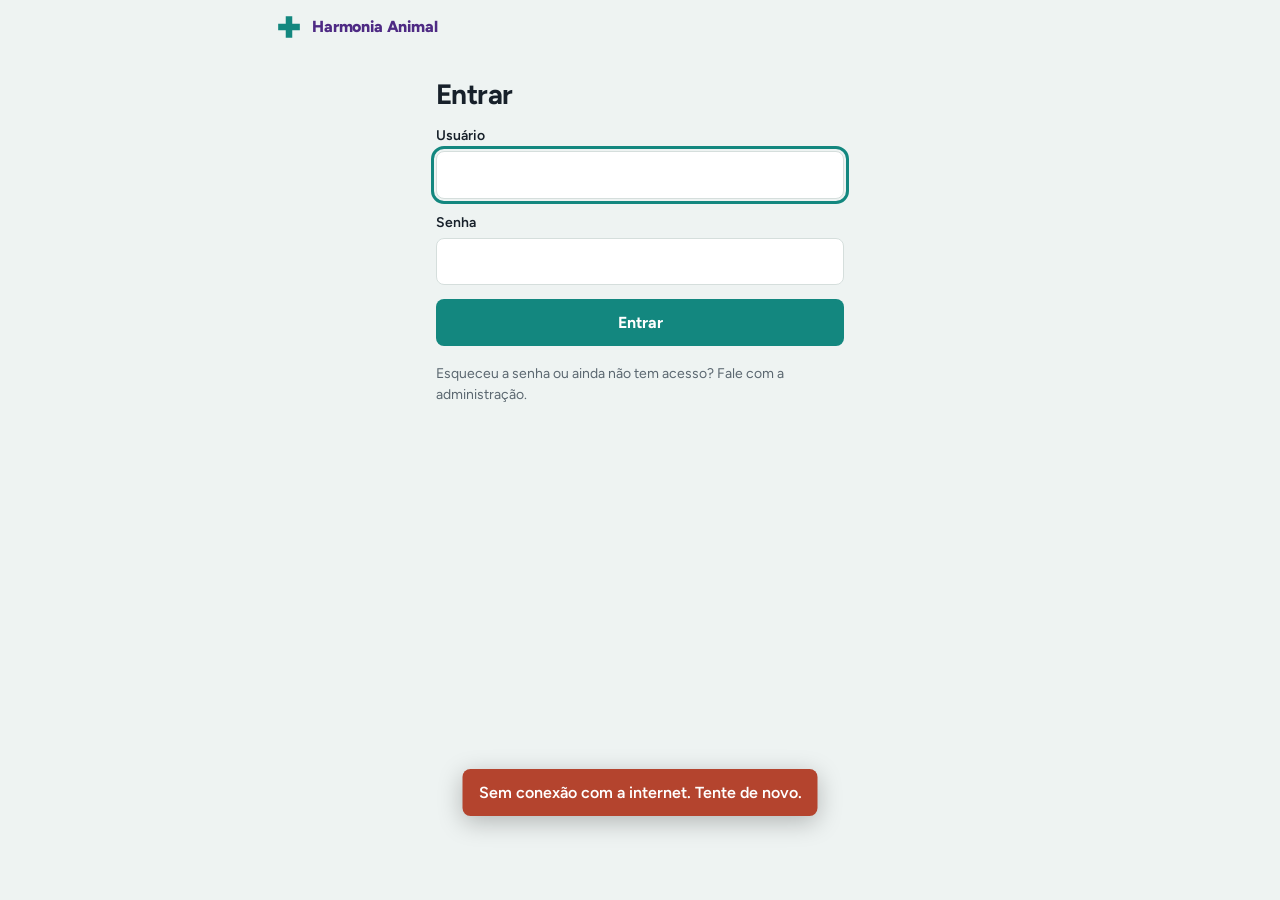
==== index.html @ 550b39a7 "Add files via upload" ====
<!doctype html>
<html lang="pt-BR">
<head>
<meta charset="utf-8">
<meta name="viewport" content="width=device-width, initial-scale=1, viewport-fit=cover">
<title>Harmonia Animal · Portal</title>
<meta name="theme-color" content="#4E2A84">
<link rel="preconnect" href="https://fonts.googleapis.com">
<link rel="preconnect" href="https://fonts.gstatic.com" crossorigin>
<link href="https://fonts.googleapis.com/css2?family=Figtree:wght@400;500;600;700;800&display=swap" rel="stylesheet">
<link rel="stylesheet" href="/estilo.css">
<style>
.modulos{display:grid;grid-template-columns:repeat(auto-fill,minmax(210px,1fr));gap:12px}
.mod{background:var(--card);border:1px solid var(--line);border-radius:var(--r-m);padding:18px;text-decoration:none;color:inherit;display:flex;flex-direction:column;gap:6px;min-height:128px}
.mod:hover{border-color:var(--teal)}
.mod b{font-size:19px;letter-spacing:-.01em}
.mod .muted{font-size:14px;flex:1}
.mod.admin{background:var(--roxo);border-color:var(--roxo);color:#fff}
.mod.admin .muted{color:#D9CCF0}
.matriz{width:100%}
.matriz td{vertical-align:middle}
.matriz select{min-height:40px;padding:7px 10px}
.matriz .unis{display:flex;gap:12px;flex-wrap:wrap}
.matriz .unis label{display:flex;gap:6px;align-items:center;font-size:14px}
.matriz .unis input{width:18px;height:18px;accent-color:var(--teal)}
.boas{font-size:15px;color:var(--muted);margin:-8px 0 18px}
</style>
</head>
<body>
<div id="app"></div>
<script src="/config.js"></script>
<script src="/comum.js"></script>
<script>
const P = { view:'carregando', eu:null, adm:null, aba:'pessoas', edit:null };
const params = new URLSearchParams(location.search);
const volta = params.get('volta');

function render() {
  const app = $('#app');
  const V = {
    carregando: () => '<main class="wrap"><p class="muted">Carregando…</p></main>',
    setup: vSetup, login: vLogin, senha: vSenha, menu: vMenu, admin: vAdmin,
    pessoa: vPessoa, perfil: vPerfil, modulo: vModulo
  };
  app.innerHTML = (V[P.view] || V.carregando)();
  const foco = app.querySelector('[data-foco]'); if (foco) foco.focus();
}
function topo() {
  return cabecalho('Harmonia Animal', P.eu?.pessoa.nome, P.eu ? '<br><button onclick="sair()">Sair</button>' : '');
}

// ---------- primeiro acesso ----------
function vSetup() {
  return `${cabecalho('Harmonia Animal')}<main class="wrap estreito">
    <h1>Configuração inicial</h1>
    <p class="muted">Crie o acesso master. É ele que cadastra a equipe e define o que cada pessoa pode usar.</p>
    <label class="f"><span>Seu nome</span><input type="text" id="sn" data-foco autocomplete="name"></label>
    <label class="f"><span>Usuário</span><input type="text" id="su" autocapitalize="none" autocomplete="username"></label>
    <label class="f"><span>Senha (mínimo 6 caracteres)</span><input type="password" id="ss" autocomplete="new-password"></label>
    <button class="btn full" onclick="criarMaster()">Criar acesso master</button></main>`;
}
async function criarMaster() {
  try {
    const r = await rpc('portal_primeiro_acesso', { p_nome:$('#sn').value, p_usuario:$('#su').value, p_senha:$('#ss').value });
    H.token = r.token; await carregarEu();
  } catch (e) { toast(e.message, true); }
}

// ---------- login ----------
function vLogin() {
  return `${cabecalho('Harmonia Animal')}<main class="wrap estreito">
    <h1>Entrar</h1>
    <label class="f"><span>Usuário</span><input type="text" id="lu" data-foco autocapitalize="none" autocorrect="off" autocomplete="username"></label>
    <label class="f"><span>Senha</span><input type="password" id="ls" autocomplete="current-password" onkeydown="if(event.key==='Enter')entrar()"></label>
    <button class="btn full" onclick="entrar()">Entrar</button>
    <p class="muted small" style="margin-top:18px">Esqueceu a senha ou ainda não tem acesso? Fale com a administração.</p></main>`;
}
async function entrar() {
  try {
    const r = await rpc('portal_login', { p_usuario:$('#lu').value, p_senha:$('#ls').value });
    if (r.erro) return toast(r.erro, true);
    H.token = r.token; await carregarEu();
  } catch (e) { toast(e.message, true); }
}
async function sair() {
  try { await rpc('portal_sair', { p_token:H.token }); } catch {}
  H.token = null; P.eu = null; P.view = 'login'; render();
}

// ---------- trocar senha ----------
function vSenha() {
  const obrig = P.eu.pessoa.trocar_senha;
  return `${topo()}<main class="wrap estreito">
    ${obrig ? '' : '<button class="voltar" onclick="P.view=\'menu\';render()">‹ Voltar</button>'}
    <h1>${obrig ? 'Crie sua senha' : 'Trocar senha'}</h1>
    ${obrig ? '<p class="muted">Você entrou com uma senha provisória. Crie a sua para continuar.</p>' : ''}
    <label class="f"><span>${obrig ? 'Senha provisória' : 'Senha atual'}</span><input type="password" id="ta" data-foco autocomplete="current-password"></label>
    <label class="f"><span>Nova senha (mínimo 6 caracteres)</span><input type="password" id="tn" autocomplete="new-password"></label>
    <label class="f"><span>Repita a nova senha</span><input type="password" id="tr" autocomplete="new-password" onkeydown="if(event.key==='Enter')trocarSenha()"></label>
    <button class="btn full" onclick="trocarSenha()">Salvar nova senha</button></main>`;
}
async function trocarSenha() {
  if ($('#tn').value !== $('#tr').value) return toast('As duas senhas novas não são iguais.', true);
  try {
    await rpc('portal_trocar_senha', { p_token:H.token, p_atual:$('#ta').value, p_nova:$('#tn').value });
    toast('Senha salva.'); await carregarEu();
  } catch (e) { toast(e.message, true); }
}

// ---------- menu ----------
async function carregarEu() {
  try { P.eu = await rpc('portal_eu', { p_token:H.token }); }
  catch (e) { if (!H.token) { P.view = 'login'; return render(); } return toast(e.message, true); }
  if (P.eu.pessoa.trocar_senha) { P.view = 'senha'; return render(); }
  if (volta && volta.startsWith('/') && !volta.startsWith('//')) { location.href = volta; return; }
  P.view = 'menu'; render();
}
function vMenu() {
  const e = P.eu, primeiro = e.pessoa.nome.split(' ')[0];
  const cards = e.modulos.map(m => {
    const externo = /^https?:/i.test(m.url);
    const uni = m.por_unidade && m.unidades?.length ? ' · ' + m.unidades.map(u => UNIDADES[u] || u).join(' e ') : '';
    return `<a class="mod" href="${esc(externo ? m.url : '/' + m.url.replace(/^\//, ''))}">
      <b>${esc(m.nome)}</b><span class="muted">${esc(m.descricao || '')}</span>
      <div class="tags"><span class="tag">${NIVEIS[m.nivel]}${uni}</span>${externo ? '<span class="tag av">Login próprio por enquanto</span>' : ''}</div></a>`;
  }).join('');
  const admin = e.pessoa.master ? `<button class="mod admin" style="text-align:left;font:inherit;cursor:pointer" onclick="abrirAdmin()">
      <b>Administração</b><span class="muted">Pessoas, perfis e módulos</span></button>` : '';
  return `${topo()}<main class="wrap">
    <h1>Olá, ${esc(primeiro)}</h1>
    <p class="boas">Escolha o que você quer abrir.</p>
    ${cards || admin ? `<div class="modulos">${cards}${admin}</div>` : '<div class="vazio">Você ainda não tem nenhum módulo liberado. Fale com a administração.</div>'}
    <div class="linha-btn" style="margin-top:28px"><button class="btn sec" onclick="P.view='senha';render()">Trocar minha senha</button></div></main>`;
}

// ---------- administração ----------
async function abrirAdmin(aba) {
  if (aba) P.aba = aba;
  try { P.adm = await rpc('portal_admin_dados', { p_token:H.token }); P.view = 'admin'; render(); window.scrollTo(0,0); }
  catch (e) { toast(e.message, true); }
}
function subabas() {
  const b = (id, t) => `<button aria-current="${P.aba===id}" onclick="P.aba='${id}';render()">${t}</button>`;
  return `<div class="subabas">${b('pessoas','Pessoas')}${b('perfis','Perfis')}${b('modulos','Módulos')}</div>`;
}
function vAdmin() {
  const A = P.adm;
  let corpo = '';
  if (P.aba === 'pessoas') {
    const perfil = id => A.perfis.find(p => p.id === id)?.nome || 'Sem perfil';
    const nomeMod = id => A.modulos.find(m => m.id === id)?.nome || id;
    corpo = `<div class="linha-btn" style="margin:0 0 14px"><button class="btn" onclick="editarPessoa()">Cadastrar pessoa</button></div>
      <div class="lista">${A.pessoas.map(p => `<button class="item" onclick="editarPessoa('${p.id}')" style="${p.ativo ? '' : 'opacity:.55'}"><div class="grow">
        <h3>${esc(p.nome)}</h3><div class="muted small">${esc(p.usuario)} · ${esc(perfil(p.perfil_id))}</div>
        <div class="tags">${p.master ? '<span class="tag live">Master</span>' : p.acessos.map(a => `<span class="tag">${esc(nomeMod(a.modulo_id))}: ${NIVEIS[a.nivel]}</span>`).join('')}
        ${p.trocar_senha ? '<span class="tag av">Senha provisória</span>' : ''}${p.ativo ? '' : '<span class="tag no">Inativa</span>'}</div></div></button>`).join('')}</div>`;
  } else if (P.aba === 'perfis') {
    corpo = `<p class="muted small">Perfis são modelos: ao cadastrar alguém, o perfil preenche os acessos, e você ajusta as exceções. Mudar um perfil não altera quem já foi cadastrado.</p>
      <div class="linha-btn" style="margin:0 0 14px"><button class="btn" onclick="editarPerfil()">Criar perfil</button></div>
      <div class="lista">${A.perfis.map(p => `<button class="item" onclick="editarPerfil('${p.id}')"><div class="grow"><h3>${esc(p.nome)}</h3>
        <div class="tags">${Object.entries(p.niveis).map(([m, n]) => `<span class="tag">${esc(A.modulos.find(x => x.id === m)?.nome || m)}: ${NIVEIS[n] || n}</span>`).join('') || '<span class="muted small">Sem acessos</span>'}</div></div></button>`).join('')}</div>`;
  } else {
    corpo = `<p class="muted small">Módulos sem endereço não aparecem no menu. Para os apps antigos, cole o link atual até eles virarem módulos do portal.</p>
      <div class="linha-btn" style="margin:0 0 14px"><button class="btn" onclick="editarModulo()">Adicionar módulo</button></div>
      <div class="lista">${A.modulos.map(m => `<button class="item" onclick="editarModulo('${m.id}')" style="${m.ativo ? '' : 'opacity:.55'}"><div class="grow"><h3>${esc(m.nome)}</h3>
        <div class="muted small">${esc(m.url || 'Sem endereço')}</div>
        <div class="tags">${m.por_unidade ? '<span class="tag">Por unidade</span>' : ''}${m.ativo ? '' : '<span class="tag no">Desativado</span>'}${m.url ? '' : '<span class="tag av">Não aparece no menu</span>'}</div></div></button>`).join('')}</div>`;
  }
  return `${topo()}<main class="wrap"><button class="voltar" onclick="P.view='menu';carregarEu()">‹ Portal</button>
    <h1>Administração</h1>${subabas()}${corpo}</main>`;
}

// ---------- matriz de acessos ----------
function matriz(acessos) {
  return `<div class="card rolagem" style="padding:4px 12px"><table class="matriz"><tbody>${P.adm.modulos.map(m => {
    const a = acessos[m.id] || {};
    return `<tr><td><b>${esc(m.nome)}</b>${m.ativo ? '' : ' <span class="muted small">(desativado)</span>'}</td>
      <td style="width:150px"><select data-mod="${m.id}" aria-label="Nível em ${esc(m.nome)}">
        <option value="">Sem acesso</option><option value="usa" ${a.nivel==='usa'?'selected':''}>Usa</option>
        <option value="gerencia" ${a.nivel==='gerencia'?'selected':''}>Gerencia</option></select></td>
      ${m.por_unidade ? `<td><div class="unis">${Object.entries(UNIDADES).map(([u, t]) =>
        `<label><input type="checkbox" data-uni="${m.id}" value="${u}" ${(a.unidades || []).includes(u) ? 'checked' : ''}>${t}</label>`).join('')}</div></td>` : '<td></td>'}</tr>`;
  }).join('')}</tbody></table></div>`;
}
function lerMatriz(comUnidades) {
  const out = {};
  for (const s of $$('select[data-mod]')) {
    if (!s.value) continue;
    const m = s.dataset.mod, mod = P.adm.modulos.find(x => x.id === m);
    const unidades = $$(`input[data-uni="${m}"]:checked`).map(x => x.value);
    if (comUnidades && mod.por_unidade && !unidades.length) throw new Error(`Marque pelo menos uma unidade em ${mod.nome}.`);
    out[m] = { nivel:s.value, unidades };
  }
  return out;
}

// ---------- pessoa ----------
function editarPessoa(id) {
  const p = id ? P.adm.pessoas.find(x => x.id === id) : null;
  P.edit = p ? { ...p, acessosMap:Object.fromEntries(p.acessos.map(a => [a.modulo_id, a])) }
             : { nome:'', usuario:'', perfil_id:'', master:false, ativo:true, acessosMap:{} };
  P.view = 'pessoa'; render(); window.scrollTo(0,0);
}
function aplicarPerfil(pid) {
  const pf = P.adm.perfis.find(x => x.id === pid); if (!pf) return;
  for (const s of $$('select[data-mod]')) {
    const m = s.dataset.mod, nv = pf.niveis[m] || '';
    s.value = nv;
    const mod = P.adm.modulos.find(x => x.id === m);
    if (mod.por_unidade) $$(`input[data-uni="${m}"]`).forEach(c => c.checked = !!nv);
  }
  toast('Acessos preenchidos pelo perfil. Ajuste o que precisar.');
}
function vPessoa() {
  const p = P.edit, nova = !p.id, souEu = p.id === P.eu.pessoa.id;
  return `${topo()}<main class="wrap"><button class="voltar" onclick="abrirAdmin('pessoas')">‹ Pessoas</button>
    <h1>${nova ? 'Cadastrar pessoa' : esc(p.nome)}</h1>
    <div class="duas quebra"><label class="f"><span>Nome</span><input type="text" id="pn" value="${esc(p.nome)}" ${nova ? 'data-foco' : ''}></label>
      <label class="f"><span>Usuário</span><input type="text" id="pu" value="${esc(p.usuario)}" autocapitalize="none" autocorrect="off" placeholder="ex.: ana.souza"></label></div>
    ${nova ? `<label class="f"><span>Senha provisória (a pessoa troca no primeiro acesso)</span><input type="text" id="ps" autocomplete="off" placeholder="mínimo 6 caracteres"></label>` : ''}
    <label class="f"><span>Perfil</span><select id="pp" onchange="aplicarPerfil(this.value)">
      <option value="">Sem perfil</option>${P.adm.perfis.map(f => `<option value="${f.id}" ${f.id===p.perfil_id?'selected':''}>${esc(f.nome)}</option>`).join('')}</select></label>
    <h2>Acessos</h2>
    ${p.master ? '<p class="muted small">Master tem acesso total a todos os módulos, inclusive valores e dados sensíveis. Os acessos abaixo só valem se o master for desmarcado.</p>' : ''}
    ${matriz(p.acessosMap)}
    <div style="margin-top:18px">
      <label class="chk"><input type="checkbox" id="pm" ${p.master ? 'checked' : ''} ${souEu ? 'disabled' : ''}> Master (acesso total e administração do portal)</label>
      ${nova ? '' : `<label class="chk"><input type="checkbox" id="pa" ${p.ativo ? 'checked' : ''} ${souEu ? 'disabled' : ''}> Ativa (desmarque quando a pessoa sair da equipe)</label>`}
    </div>
    <div class="linha-btn"><button class="btn" onclick="salvarPessoa()">${nova ? 'Cadastrar' : 'Salvar alterações'}</button>
      ${nova ? '' : '<button class="btn sec" onclick="resetarSenha()">Definir senha provisória</button>'}</div></main>`;
}
async function salvarPessoa() {
  const p = P.edit;
  try {
    const mapa = lerMatriz(true);
    const q = { id:p.id || '', nome:$('#pn').value, usuario:$('#pu').value, perfil_id:$('#pp').value,
      master:$('#pm').checked, ativo:$('#pa') ? $('#pa').checked : true, senha:$('#ps')?.value || '',
      acessos:Object.entries(mapa).map(([modulo_id, a]) => ({ modulo_id, ...a })) };
    await rpc('portal_admin_salvar_pessoa', { p_token:H.token, p:q });
    toast(p.id ? 'Alterações salvas.' : `${q.nome} cadastrada. Passe o usuário e a senha provisória para ela.`);
    abrirAdmin('pessoas');
  } catch (e) { toast(e.message, true); }
}
async function resetarSenha() {
  const s = prompt(`Nova senha provisória para ${P.edit.nome} (mínimo 6 caracteres). Ela vai precisar trocar ao entrar.`);
  if (!s) return;
  try { await rpc('portal_admin_resetar_senha', { p_token:H.token, p_pessoa:P.edit.id, p_senha:s }); toast('Senha provisória definida.'); }
  catch (e) { toast(e.message, true); }
}

// ---------- perfil ----------
function editarPerfil(id) {
  const p = id ? P.adm.perfis.find(x => x.id === id) : { nome:'', niveis:{} };
  P.edit = { ...p, acessosMap:Object.fromEntries(Object.entries(p.niveis).map(([m, n]) => [m, { nivel:n }])) };
  P.view = 'perfil'; render(); window.scrollTo(0,0);
}
function vPerfil() {
  const p = P.edit;
  const m = matriz(p.acessosMap).replace(/<td><div class="unis">[\s\S]*?<\/div><\/td>/g, '<td class="muted small">unidade na pessoa</td>');
  return `${topo()}<main class="wrap"><button class="voltar" onclick="abrirAdmin('perfis')">‹ Perfis</button>
    <h1>${p.id ? 'Editar perfil' : 'Criar perfil'}</h1>
    <label class="f"><span>Nome do perfil</span><input type="text" id="fn" value="${esc(p.nome)}" ${p.id ? '' : 'data-foco'}></label>
    <h2>Acessos padrão</h2>${m}
    <div class="linha-btn"><button class="btn" onclick="salvarPerfil()">Salvar perfil</button>
      ${p.id ? '<button class="btn perigo" onclick="excluirPerfil()">Excluir perfil</button>' : ''}</div></main>`;
}
async function salvarPerfil() {
  try {
    const niveis = Object.fromEntries(Object.entries(lerMatriz(false)).map(([m, a]) => [m, a.nivel]));
    await rpc('portal_admin_salvar_perfil', { p_token:H.token, p:{ id:P.edit.id || '', nome:$('#fn').value, niveis } });
    toast('Perfil salvo.'); abrirAdmin('perfis');
  } catch (e) { toast(e.message, true); }
}
async function excluirPerfil() {
  if (!confirm('Excluir este perfil? Quem está nele fica sem perfil, mas mantém os acessos.')) return;
  try { await rpc('portal_admin_excluir_perfil', { p_token:H.token, p_perfil:P.edit.id }); toast('Perfil excluído.'); abrirAdmin('perfis'); }
  catch (e) { toast(e.message, true); }
}

// ---------- módulo ----------
function editarModulo(id) {
  P.edit = id ? { ...P.adm.modulos.find(x => x.id === id) } : { nome:'', descricao:'', url:'', ordem:50, por_unidade:false, ativo:true };
  P.view = 'modulo'; render(); window.scrollTo(0,0);
}
function vModulo() {
  const m = P.edit;
  return `${topo()}<main class="wrap"><button class="voltar" onclick="abrirAdmin('modulos')">‹ Módulos</button>
    <h1>${m.id ? esc(m.nome) : 'Adicionar módulo'}</h1>
    <label class="f"><span>Nome</span><input type="text" id="mn" value="${esc(m.nome)}"></label>
    <label class="f"><span>Descrição curta</span><input type="text" id="md" value="${esc(m.descricao || '')}"></label>
    <label class="f"><span>Endereço</span><input type="text" id="mu" value="${esc(m.url || '')}" autocapitalize="none" placeholder="https://… ou modulos/nome.html"></label>
    <label class="f" style="max-width:160px"><span>Ordem no menu</span><input type="number" id="mo" value="${m.ordem}"></label>
    <label class="chk"><input type="checkbox" id="mp" ${m.por_unidade ? 'checked' : ''}> Acesso por unidade (Barão / Bonfim)</label>
    <label class="chk"><input type="checkbox" id="ma" ${m.ativo ? 'checked' : ''}> Ativo</label>
    <div class="linha-btn"><button class="btn" onclick="salvarModulo()">Salvar módulo</button></div></main>`;
}
async function salvarModulo() {
  try {
    await rpc('portal_admin_salvar_modulo', { p_token:H.token, p:{ id:P.edit.id || '', nome:$('#mn').value, descricao:$('#md').value,
      url:$('#mu').value, ordem:$('#mo').value, por_unidade:$('#mp').checked, ativo:$('#ma').checked } });
    toast('Módulo salvo.'); abrirAdmin('modulos');
  } catch (e) { toast(e.message, true); }
}

// ---------- início ----------
(async function init() {
  render();
  if (!CFG || !CFG.key || CFG.key.startsWith('COLE_')) {
    $('#app').innerHTML = '<main class="wrap"><h1>Falta configurar</h1><p>Abra o arquivo <b>config.js</b> e cole a chave pública do Supabase.</p></main>';
    return;
  }
  if (H.token) return carregarEu();
  try { const s = await rpc('portal_status'); P.view = s.configurado ? 'login' : 'setup'; }
  catch (e) { P.view = 'login'; toast(e.message, true); }
  render();
})();
</script>
</body>
</html>
---- estilo.css ----
:root{
  --roxo:#4E2A84; --roxo-2:#3A1F63; --teal:#13877F; --teal-claro:#DDF0EE;
  --bg:#EEF3F2; --card:#FFFFFF; --ink:#17202A; --muted:#5B6770; --line:#D5DEDC;
  --ok:#2E7D4F; --ok-bg:#E1F2E7; --alerta:#B4442E; --alerta-bg:#F8E3DE; --aviso:#8A5A00; --aviso-bg:#FBEFD5;
  --r-s:8px; --r-m:14px;
  font-family:"Figtree",system-ui,-apple-system,"Segoe UI",Roboto,sans-serif;
  color:var(--ink); background:var(--bg);
  box-sizing:border-box; padding-top:env(safe-area-inset-top,0px); padding-bottom:env(safe-area-inset-bottom,0px);
}
@media (prefers-color-scheme:dark){:root:not([data-theme="light"]){
  --bg:#12171B; --card:#1B2328; --ink:#E7EEF0; --muted:#9AA8AE; --line:#2C373D; --teal-claro:#173A38;
  --ok-bg:#16301F; --alerta-bg:#3A1C16; --aviso-bg:#352A12; --ok:#6BC28E; --alerta:#EE8C76; --aviso:#E0B45C; --teal:#3FB7AE;
}}
*,*::before,*::after{box-sizing:inherit}
html{scroll-padding-top:env(safe-area-inset-top,0px)}
body{margin:0;background:var(--bg);font-size:16px;line-height:1.45}
button,input,select,textarea{font:inherit;color:inherit}
button{cursor:pointer}
a{color:var(--teal)}
:focus-visible{outline:3px solid var(--teal);outline-offset:2px}
.wrap{max-width:760px;margin:0 auto;padding:16px 16px 96px}
.wrap.estreito{max-width:440px}
header.top{display:flex;align-items:center;justify-content:space-between;gap:12px;padding:14px 16px;max-width:760px;margin:0 auto}
.marca{display:flex;align-items:center;gap:10px;font-weight:800;color:var(--roxo);letter-spacing:-.01em;text-decoration:none}
@media (prefers-color-scheme:dark){:root:not([data-theme="light"]) .marca{color:#C9B3EE}}
.cruz{width:26px;height:26px;flex:none}
.quem{font-size:14px;color:var(--muted);text-align:right;line-height:1.35}
.quem button,.quem a{border:0;background:none;color:var(--teal);font-weight:600;padding:0;text-decoration:none;font-size:14px}
h1{font-size:28px;line-height:1.15;margin:8px 0 16px;letter-spacing:-.02em}
h2{font-size:19px;margin:28px 0 10px}
h3{font-size:16px;margin:0}
p{margin:0 0 12px}
.muted{color:var(--muted)}
.small{font-size:14px}
.card{background:var(--card);border:1px solid var(--line);border-radius:var(--r-m);padding:16px}
.lista{display:flex;flex-direction:column;gap:10px}
.item{background:var(--card);border:1px solid var(--line);border-radius:var(--r-m);padding:14px 16px;display:flex;gap:14px;align-items:flex-start;text-align:left;width:100%;color:inherit;text-decoration:none}
button.item:hover,a.item:hover{border-color:var(--teal)}
.grow{flex:1;min-width:0}
.tags{display:flex;flex-wrap:wrap;gap:6px;margin-top:6px;align-items:center}
.tag{font-size:12.5px;font-weight:600;padding:2px 8px;border-radius:99px;background:var(--teal-claro);color:var(--teal)}
.tag.ok{background:var(--ok-bg);color:var(--ok)} .tag.no{background:var(--alerta-bg);color:var(--alerta)} .tag.av{background:var(--aviso-bg);color:var(--aviso)}
.tag.live{background:var(--roxo);color:#fff}
.btn{display:inline-flex;align-items:center;justify-content:center;gap:8px;border:0;border-radius:var(--r-s);padding:12px 18px;font-weight:700;background:var(--teal);color:#fff;min-height:46px;text-decoration:none}
.btn.roxo{background:var(--roxo)}
.btn.sec{background:transparent;color:var(--ink);border:1.5px solid var(--line)}
.btn.perigo{background:transparent;color:var(--alerta);border:1.5px solid var(--alerta)}
.btn.mini{min-height:36px;padding:6px 12px;font-size:14px}
.btn.full{width:100%}
.btn:disabled{opacity:.55;cursor:default}
.linha-btn{display:flex;flex-wrap:wrap;gap:10px;margin-top:14px}
label.f,div.f{display:block;margin-bottom:14px}
label.f>span,.f>.rot{display:block;font-size:14px;font-weight:600;margin-bottom:5px}
input[type=text],input[type=date],input[type=time],input[type=number],input[type=password],input[type=tel],input[type=url],select,textarea{
  width:100%;border:1.5px solid var(--line);background:var(--card);border-radius:var(--r-s);padding:11px 12px;min-height:46px}
textarea{min-height:100px;resize:vertical}
.duas{display:grid;grid-template-columns:1fr 1fr;gap:12px}
@media (max-width:420px){.duas.quebra{grid-template-columns:1fr}}
.chk{display:flex;align-items:center;gap:10px;margin-bottom:10px}
.chk input{width:20px;height:20px;accent-color:var(--teal);flex:none}
.chips{display:flex;flex-wrap:wrap;gap:8px}
.chips label{border:1.5px solid var(--line);border-radius:99px;padding:6px 12px;font-size:14px;display:flex;gap:6px;align-items:center}
.chips input{accent-color:var(--teal)}
nav.abas{position:fixed;left:0;right:0;bottom:0;background:var(--card);border-top:1px solid var(--line);display:flex;justify-content:center;padding-bottom:env(safe-area-inset-bottom,0px);z-index:5}
nav.abas button{flex:1;max-width:190px;border:0;background:none;padding:10px 4px 12px;font-size:12.5px;font-weight:600;color:var(--muted);display:flex;flex-direction:column;align-items:center;gap:3px}
nav.abas button svg{width:22px;height:22px}
nav.abas button[aria-current="true"]{color:var(--teal)}
.subabas{display:flex;gap:6px;border-bottom:1px solid var(--line);margin-bottom:18px;overflow-x:auto}
.subabas button{border:0;background:none;padding:10px 12px;font-weight:700;color:var(--muted);border-bottom:3px solid transparent;white-space:nowrap}
.subabas button[aria-current="true"]{color:var(--ink);border-bottom-color:var(--teal)}
.toast{position:fixed;left:50%;transform:translateX(-50%);bottom:calc(84px + env(safe-area-inset-bottom,0px));background:var(--ink);color:var(--bg);padding:12px 16px;border-radius:var(--r-s);max-width:92vw;z-index:60;font-weight:600;box-shadow:0 6px 24px rgba(0,0,0,.25)}
.toast.erro{background:var(--alerta);color:#fff}
table{border-collapse:collapse;width:100%;font-size:14.5px}
th,td{text-align:left;padding:9px 8px;border-bottom:1px solid var(--line);vertical-align:top}
th{font-size:13px;color:var(--muted);font-weight:600}
td.n,th.n{text-align:right;font-variant-numeric:tabular-nums}
.rolagem{overflow-x:auto}
.barra{height:8px;background:var(--line);border-radius:99px;overflow:hidden;min-width:60px}
.barra i{display:block;height:100%;background:var(--teal)}
.resumo{display:grid;grid-template-columns:repeat(3,1fr);gap:10px;margin-bottom:8px}
.resumo div{background:var(--card);border:1px solid var(--line);border-radius:var(--r-m);padding:12px}
.resumo b{display:block;font-size:24px;font-weight:800}
.resumo span{font-size:13px;color:var(--muted)}
.pessoa-l{display:flex;align-items:center;gap:10px;padding:10px 0;border-bottom:1px solid var(--line)}
.pessoa-l:last-child{border-bottom:0}
.voltar{border:0;background:none;color:var(--teal);font-weight:700;padding:6px 0;display:inline-flex;gap:6px;align-items:center;text-decoration:none}
.vazio{text-align:center;padding:28px 16px;color:var(--muted);border:1.5px dashed var(--line);border-radius:var(--r-m)}
.conteudo{white-space:pre-wrap}
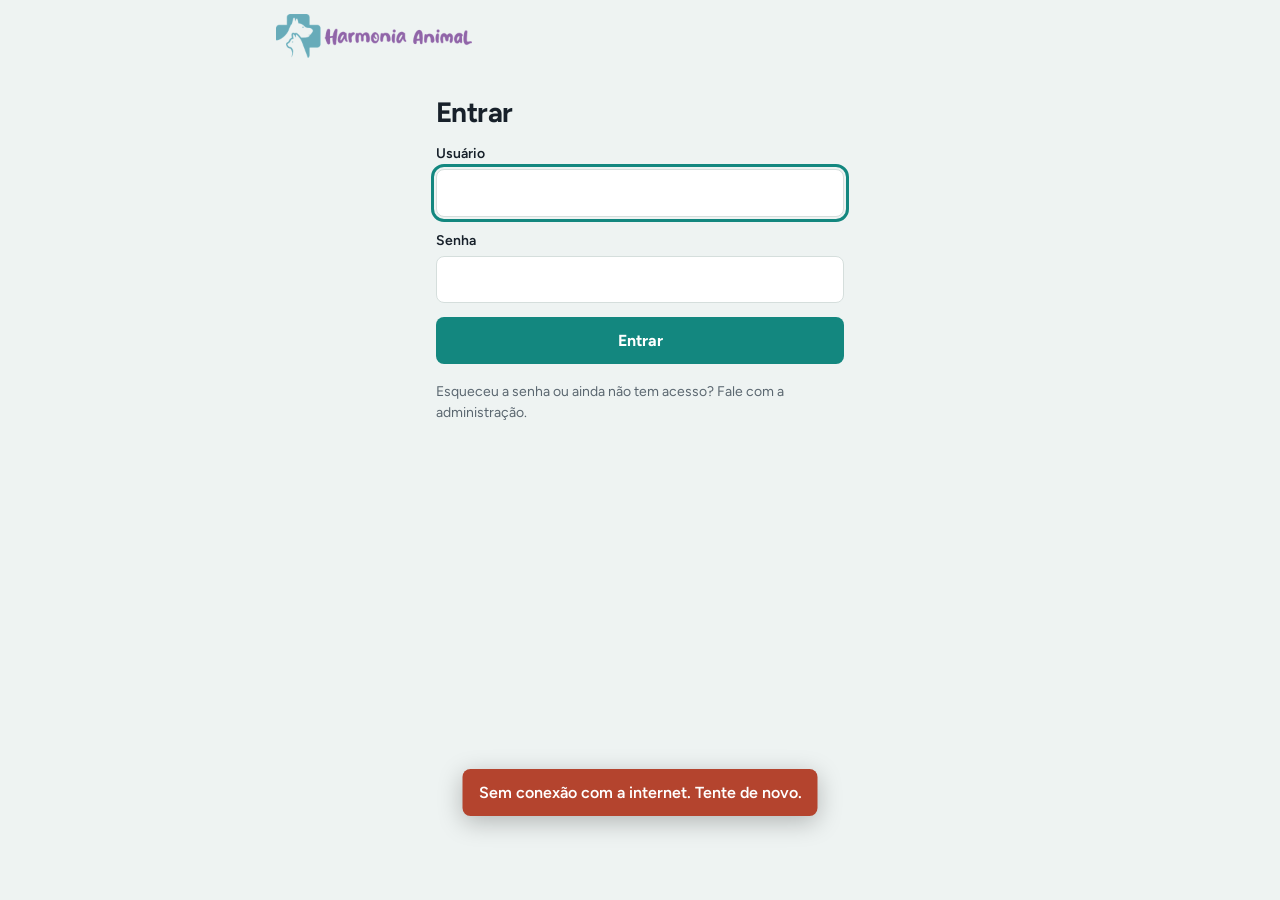
==== commit d5b6fb65: "Add files via upload" ====
--- a/index.html
+++ b/index.html
@@ -5,6 +5,8 @@
 <meta name="viewport" content="width=device-width, initial-scale=1, viewport-fit=cover">
 <title>Harmonia Animal · Portal</title>
 <meta name="theme-color" content="#4E2A84">
+<link rel="icon" type="image/png" href="/icone.png">
+<link rel="apple-touch-icon" href="/icone.png">
 <link rel="preconnect" href="https://fonts.googleapis.com">
 <link rel="preconnect" href="https://fonts.gstatic.com" crossorigin>
 <link href="https://fonts.googleapis.com/css2?family=Figtree:wght@400;500;600;700;800&display=swap" rel="stylesheet">
--- a/estilo.css
+++ b/estilo.css
@@ -24,6 +24,10 @@
 .marca{display:flex;align-items:center;gap:10px;font-weight:800;color:var(--roxo);letter-spacing:-.01em;text-decoration:none}
 @media (prefers-color-scheme:dark){:root:not([data-theme="light"]) .marca{color:#C9B3EE}}
 .cruz{width:26px;height:26px;flex:none}
+.logo{height:44px;width:auto;display:block}
+.modulo-nome{padding-left:12px;margin-left:2px;border-left:1.5px solid var(--line);font-size:17px}
+@media (prefers-color-scheme:dark){:root:not([data-theme="light"]) .logo{background:#fff;border-radius:8px;padding:4px 8px;box-sizing:content-box;height:36px}}
+@media (max-width:420px){.logo{height:36px}.modulo-nome{font-size:15px;padding-left:10px}}
 .quem{font-size:14px;color:var(--muted);text-align:right;line-height:1.35}
 .quem button,.quem a{border:0;background:none;color:var(--teal);font-weight:600;padding:0;text-decoration:none;font-size:14px}
 h1{font-size:28px;line-height:1.15;margin:8px 0 16px;letter-spacing:-.02em}
